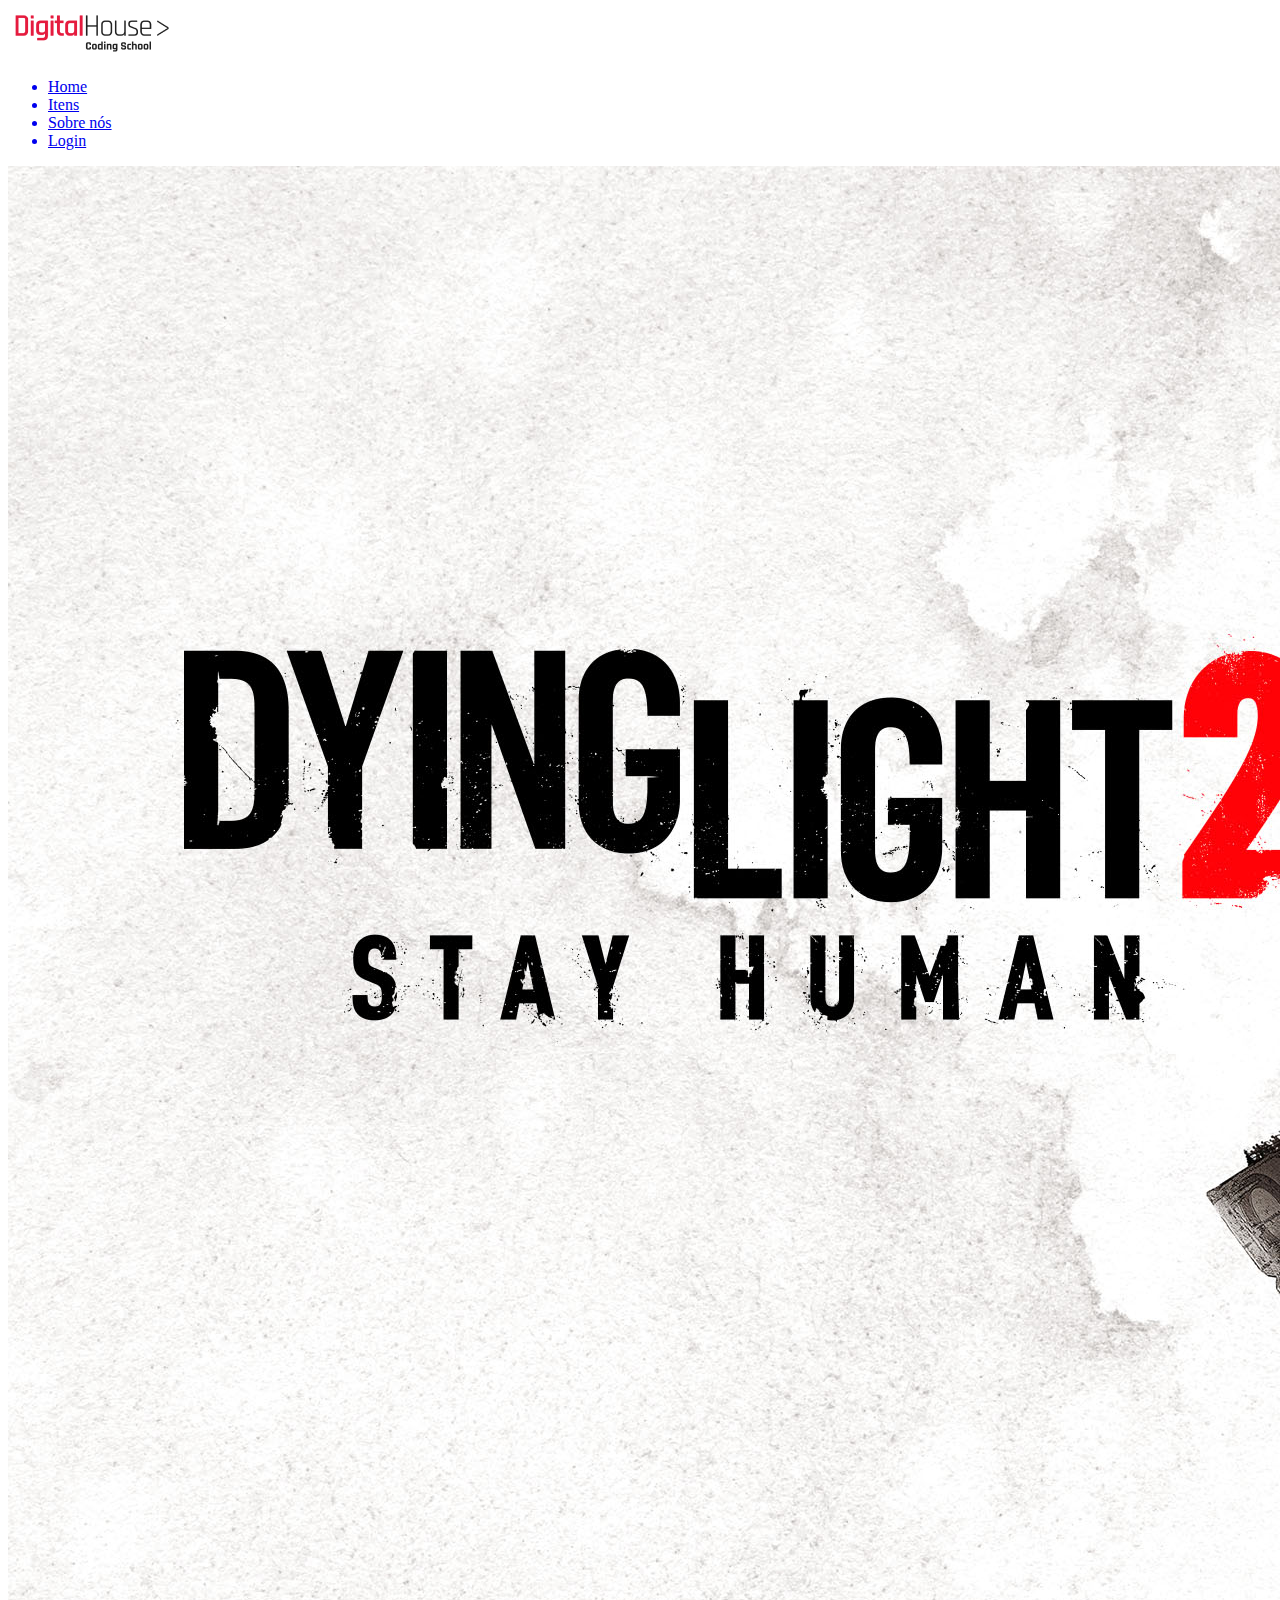
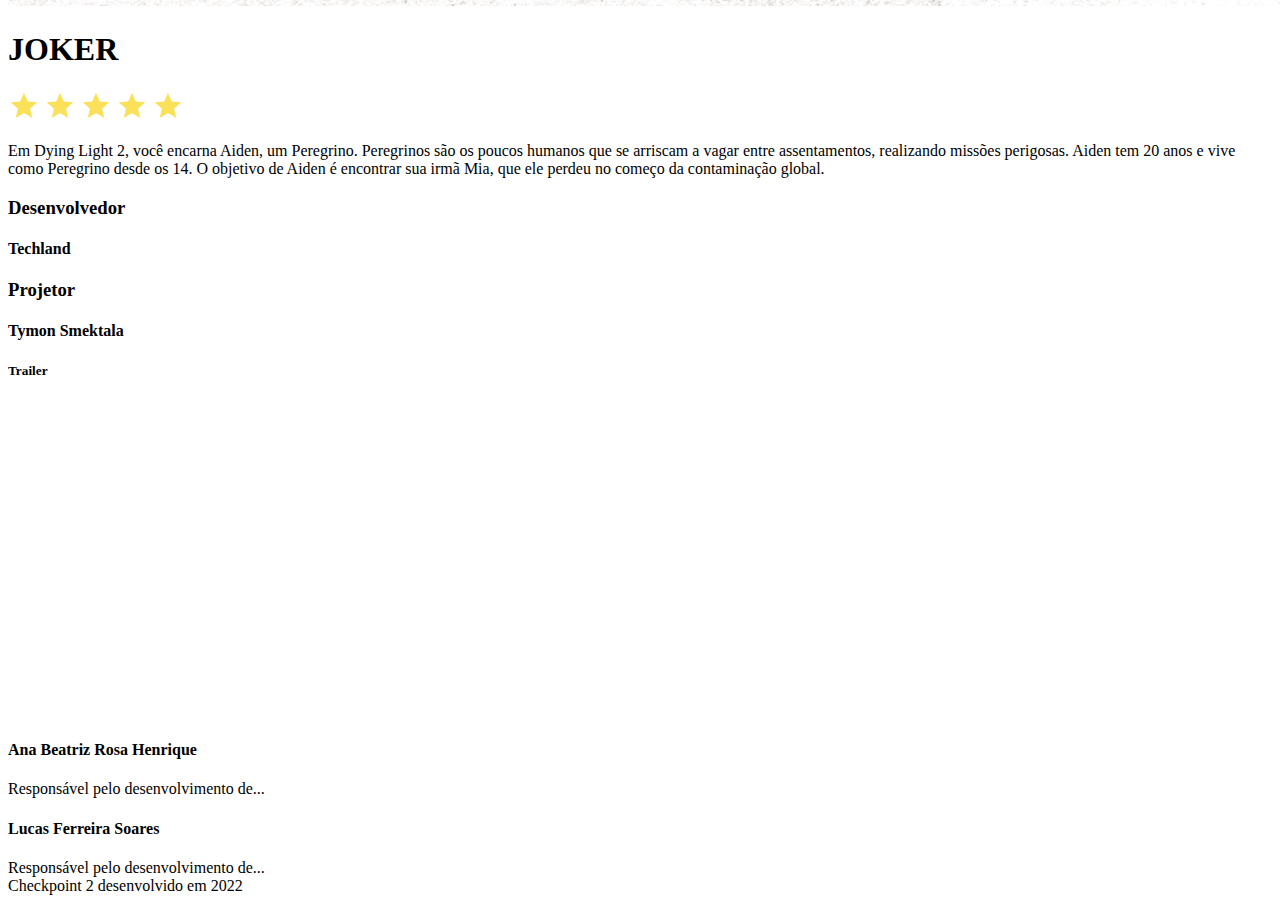
==== pagina2.html @ 2938002d "commit 01" ====
<!DOCTYPE html>
<html lang="pt-br">
  <head>
    <meta charset="UTF-8" />
    <meta http-equiv="X-UA-Compatible" content="IE=edge" />
    <meta name="viewport" content="width=device-width, initial-scale=1.0" />
    <title>DH Gamer | Dying Light 2</title>
    <link rel="stylesheet" href="./css/pagina2.css" />
  </head>
  <body>
    <header>
      <img src="./img/Logo.png" />

      <nav>
        <ul>
            <a href="#"><li class="home">Home</li></a>
            <a href="#"><li class="itens">Itens</li></a>
            <a href="#"><li class="itens">Sobre nós</li></a>
            <a href="#"><li class="itens">Login</li></a>
        </ul>
      </nav>
    </header>

    <main>
        <section class="seçao1">
            <img src="./img/dyinglight2banner.jpg">
        </section>

        <section class="seçao2">
            <h1>JOKER</h1>

            <div class="estrelas">
                <img src="./img/star.png">
                <img src="./img/star.png">
                <img src="./img/star.png">
                <img src="./img/star.png">
                <img src="./img/star.png">
            </div>

            <p>Em Dying Light 2, você encarna Aiden, um Peregrino. Peregrinos são
                os poucos humanos que se arriscam a vagar entre assentamentos,
                realizando missões perigosas. Aiden tem 20 anos e vive como
                Peregrino desde os 14. O objetivo de Aiden é encontrar sua irmã
                Mia, que ele perdeu no começo da contaminação global.
            </p>

            <div class="desenvolvimento">
                <div class="desenvolvedor">
                    <h3>Desenvolvedor</h3>
                    <h4>Techland</h4>
                </div>

                <div class="projetor">
                    <h3>Projetor</h3>
                    <h4>Tymon Smektala</h4>
                </div>
            </div>

            <h5>Trailer</h5>

            <iframe width="560" height="315" src="https://www.youtube.com/embed/68bZ1LKKh7Q" title="YouTube video player" frameborder="0" allow="accelerometer; autoplay; clipboard-write; encrypted-media; gyroscope; picture-in-picture" allowfullscreen></iframe>

        </section>
    </main>

    <footer>
      <div>
        <div class="integrantes">
          <h4>Ana Beatriz Rosa Henrique</h4>
          <span>Responsável pelo desenvolvimento de...</span>

          <div class="redes">
            <a href="./img/Linkedin.png"></a>
            <a href="./img/github.png"></a>
          </div>
        </div>

        <div class="integrantes">
          <h4>Lucas Ferreira Soares</h4>
          <span>Responsável pelo desenvolvimento de...</span>

          <div class="redes">
            <a href="./img/Linkedin.png"></a>
            <a href="./img/github.png"></a>
          </div>
        </div>
      </div>

      <span class="checkpoint"> Checkpoint 2 desenvolvido em 2022 </span>
    </footer>
  </body>
</html>
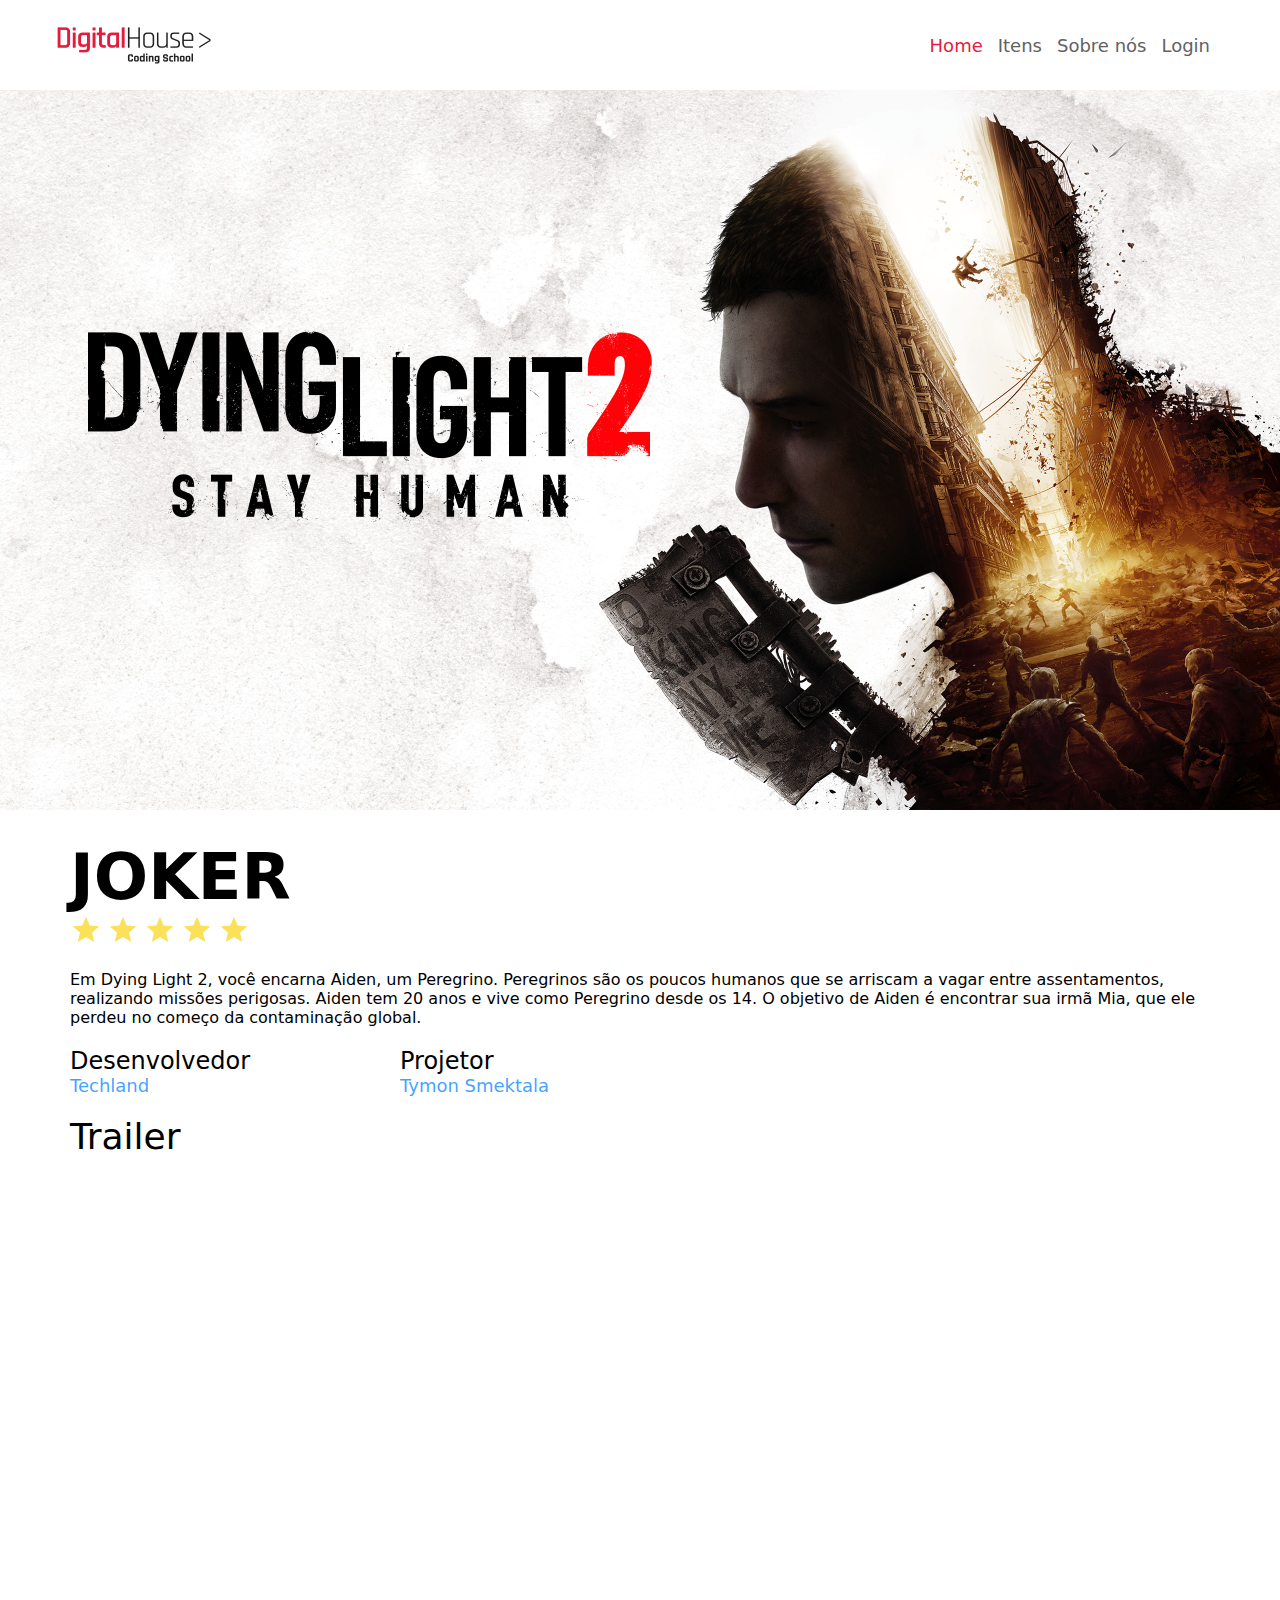
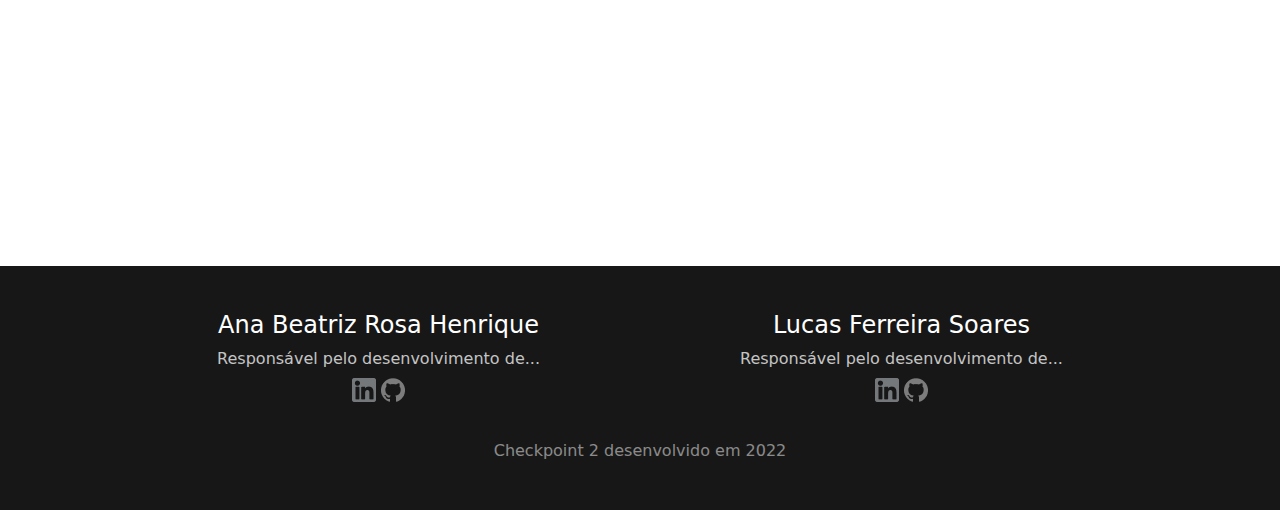
==== commit 0ebc8732: "commit02" ====
--- a/pagina2.html
+++ b/pagina2.html
@@ -13,75 +13,104 @@
 
       <nav>
         <ul>
-            <a href="#"><li class="home">Home</li></a>
-            <a href="#"><li class="itens">Itens</li></a>
-            <a href="#"><li class="itens">Sobre nós</li></a>
-            <a href="#"><li class="itens">Login</li></a>
+          <a href="#">
+            <li class="home">Home</li>
+          </a>
+          <a href="./index.html#seçao2">
+            <li class="itens">Itens</li>
+          </a>
+          <a href="#sobre-nós">
+            <li class="itens">Sobre nós</li>
+          </a>
+          <a href="#">
+            <li class="itens">Login</li>
+          </a>
         </ul>
       </nav>
     </header>
 
     <main>
-        <section class="seçao1">
-            <img src="./img/dyinglight2banner.jpg">
-        </section>
+      <section class="seçao1">
+        <img src="./img/dyinglight2banner.jpg" />
+      </section>
 
-        <section class="seçao2">
-            <h1>JOKER</h1>
+      <section class="seçao2" id="seçao2">
+        <div class="joker-estrelinha"> 
+          <h1>JOKER</h1>
 
-            <div class="estrelas">
-                <img src="./img/star.png">
-                <img src="./img/star.png">
-                <img src="./img/star.png">
-                <img src="./img/star.png">
-                <img src="./img/star.png">
-            </div>
+          <div class="estrelas">
+            <img src="./img/star.png" />
+            <img src="./img/star.png" />
+            <img src="./img/star.png" />
+            <img src="./img/star.png" />
+            <img src="./img/star.png" />
+         </div>
+        </div>
 
-            <p>Em Dying Light 2, você encarna Aiden, um Peregrino. Peregrinos são
-                os poucos humanos que se arriscam a vagar entre assentamentos,
-                realizando missões perigosas. Aiden tem 20 anos e vive como
-                Peregrino desde os 14. O objetivo de Aiden é encontrar sua irmã
-                Mia, que ele perdeu no começo da contaminação global.
-            </p>
+        <p>
+          Em Dying Light 2, você encarna Aiden, um Peregrino. Peregrinos são os
+          poucos humanos que se arriscam a vagar entre assentamentos, realizando
+          missões perigosas. Aiden tem 20 anos e vive como Peregrino desde os
+          14. O objetivo de Aiden é encontrar sua irmã Mia, que ele perdeu no
+          começo da contaminação global.
+        </p>
 
-            <div class="desenvolvimento">
-                <div class="desenvolvedor">
-                    <h3>Desenvolvedor</h3>
-                    <h4>Techland</h4>
-                </div>
+        <div class="desenvolvimento">
+          <div class="desenvolvedor">
+            <h3>Desenvolvedor</h3>
+            <h4>Techland</h4>
+          </div>
 
-                <div class="projetor">
-                    <h3>Projetor</h3>
-                    <h4>Tymon Smektala</h4>
-                </div>
-            </div>
+          <div class="projetor">
+            <h3>Projetor</h3>
+            <h4>Tymon Smektala</h4>
+          </div>
+        </div>
 
-            <h5>Trailer</h5>
+        <h5>Trailer</h5>
 
-            <iframe width="560" height="315" src="https://www.youtube.com/embed/68bZ1LKKh7Q" title="YouTube video player" frameborder="0" allow="accelerometer; autoplay; clipboard-write; encrypted-media; gyroscope; picture-in-picture" allowfullscreen></iframe>
-
-        </section>
+        <iframe
+          width="560"
+          height="315"
+          src="https://www.youtube.com/embed/68bZ1LKKh7Q"
+          title="YouTube video player"
+          frameborder="0"
+          allow="accelerometer; autoplay; clipboard-write; encrypted-media; gyroscope; picture-in-picture"
+          allowfullscreen
+        ></iframe>
+      </section>
     </main>
 
     <footer>
-      <div>
-        <div class="integrantes">
-          <h4>Ana Beatriz Rosa Henrique</h4>
-          <span>Responsável pelo desenvolvimento de...</span>
+      <div id="sobre-nós">
+        <div class="informaçoes">
+          <div class="integrantes">
+            <h4>Ana Beatriz Rosa Henrique</h4>
+            <span>Responsável pelo desenvolvimento de...</span>
 
-          <div class="redes">
-            <a href="./img/Linkedin.png"></a>
-            <a href="./img/github.png"></a>
+            <div class="redes">
+              <a
+                href="https://www.linkedin.com/in/ana-beatriz-rosa-henrique-3b5945232/"
+                ><img src="./img/Linkedin.png" alt="LinkedIn"
+              /></a>
+              <a href="https://github.com/nabiiaz"
+                ><img src="./img/github.png" alt="GitHub"
+              /></a>
+            </div>
           </div>
-        </div>
 
-        <div class="integrantes">
-          <h4>Lucas Ferreira Soares</h4>
-          <span>Responsável pelo desenvolvimento de...</span>
+          <div class="integrantes">
+            <h4>Lucas Ferreira Soares</h4>
+            <span>Responsável pelo desenvolvimento de...</span>
 
-          <div class="redes">
-            <a href="./img/Linkedin.png"></a>
-            <a href="./img/github.png"></a>
+            <div class="redes">
+              <a href="https://www.linkedin.com/in/lucas-soares-33154a239/"
+                ><img src="./img/Linkedin.png" alt="LinkedIn"
+              /></a>
+              <a href="https://github.com/LucasTrawman"
+                ><img src="./img/github.png" alt="GitHub"
+              /></a>
+            </div>
           </div>
         </div>
       </div>
--- a/css/pagina2.css
+++ b/css/pagina2.css
@@ -0,0 +1,157 @@
+*{
+    padding: 0;
+    box-sizing: border-box;
+    margin: 0;
+    font-family: system-ui, -apple-system, BlinkMacSystemFont, 'Segoe UI', Roboto, Oxygen, Ubuntu, Cantarell, 'Open Sans', 'Helvetica Neue', sans-serif;
+}
+
+html{
+    scroll-behavior: smooth;
+}
+
+header{
+    display: flex;
+    justify-content: space-between;
+    align-items: center;
+    padding: 20px 70px 20px 50px;
+    font-size: 18px;
+    width: 100%;
+    height: 10vh;
+    position: -webkit-sticky;
+    position: sticky;
+    top: 0;
+    background-color: white;
+}
+
+nav{
+    display: flex;
+}
+
+ul{
+    display: flex;
+    align-items: center;
+    list-style: none;
+    gap: 15px;
+}
+
+a{
+    text-decoration: none;
+}
+
+.home{
+    color: #E51B3E;
+}
+
+.itens{
+    color: #626262;
+}
+
+.seçao1 img{
+    display: flex;
+    width: 100%;
+}
+
+.seçao2{
+    display: flex;
+    flex-direction: column;
+    justify-content: flex-start;
+    align-items: flex-start;
+    padding: 30px 70px;
+    gap: 20px;
+    flex-wrap: wrap;
+}
+
+.seçao2 p{
+    width: 100%;
+}
+
+.desenvolvimento{
+    display: flex;
+    flex-direction: row;
+    gap: 150px;
+}
+
+.desenvolvedor h3{
+    font-weight: 500;
+    font-size: 24px;
+}
+
+.desenvolvedor h4{
+    font-weight: 400;
+    font-size: 18px;
+    color:rgba(0, 133, 255, 0.75);
+}
+
+.projetor h3{
+    font-weight: 500;
+    font-size: 24px;
+}
+
+.projetor h4{
+    font-weight: 400;
+    font-size: 18px;
+    color:rgba(0, 133, 255, 0.75);
+}
+
+.seçao2 h5{
+    font-weight: 400;
+    font-size: 36px;
+}
+
+iframe{
+    width: 1200px;
+    height: 659px;
+    border-radius: 12px;
+    align-self: center;
+}
+
+.seçao2 h1{
+    font-weight: 800;
+    font-size: 64px;
+}
+
+
+footer{
+    background-color: #171717;
+    color: white;
+    display: flex;
+    flex-direction:column;
+    justify-content: space-around;
+    align-items:center;
+    padding-top: 45px;
+    padding-bottom: 50px;
+    gap: 35px;
+}
+
+.integrantes h4{
+    font-weight: 400;
+    font-size: 24px;
+}
+
+.informaçoes{
+    display: flex;
+    align-items: center;
+    justify-content: center;
+    gap: 200px;
+}
+
+.integrantes{
+    display: flex;
+    justify-content:center;
+    align-items: center;
+    flex-direction: column;
+    gap:10px;
+}
+
+.integrantes span{
+    color: rgba(255, 255, 255, 0.753);
+}
+
+.redes a{
+    width: 30px;
+    height: 40px;
+}
+
+.checkpoint{
+     color: rgba(255, 255, 255, 0.5);
+}
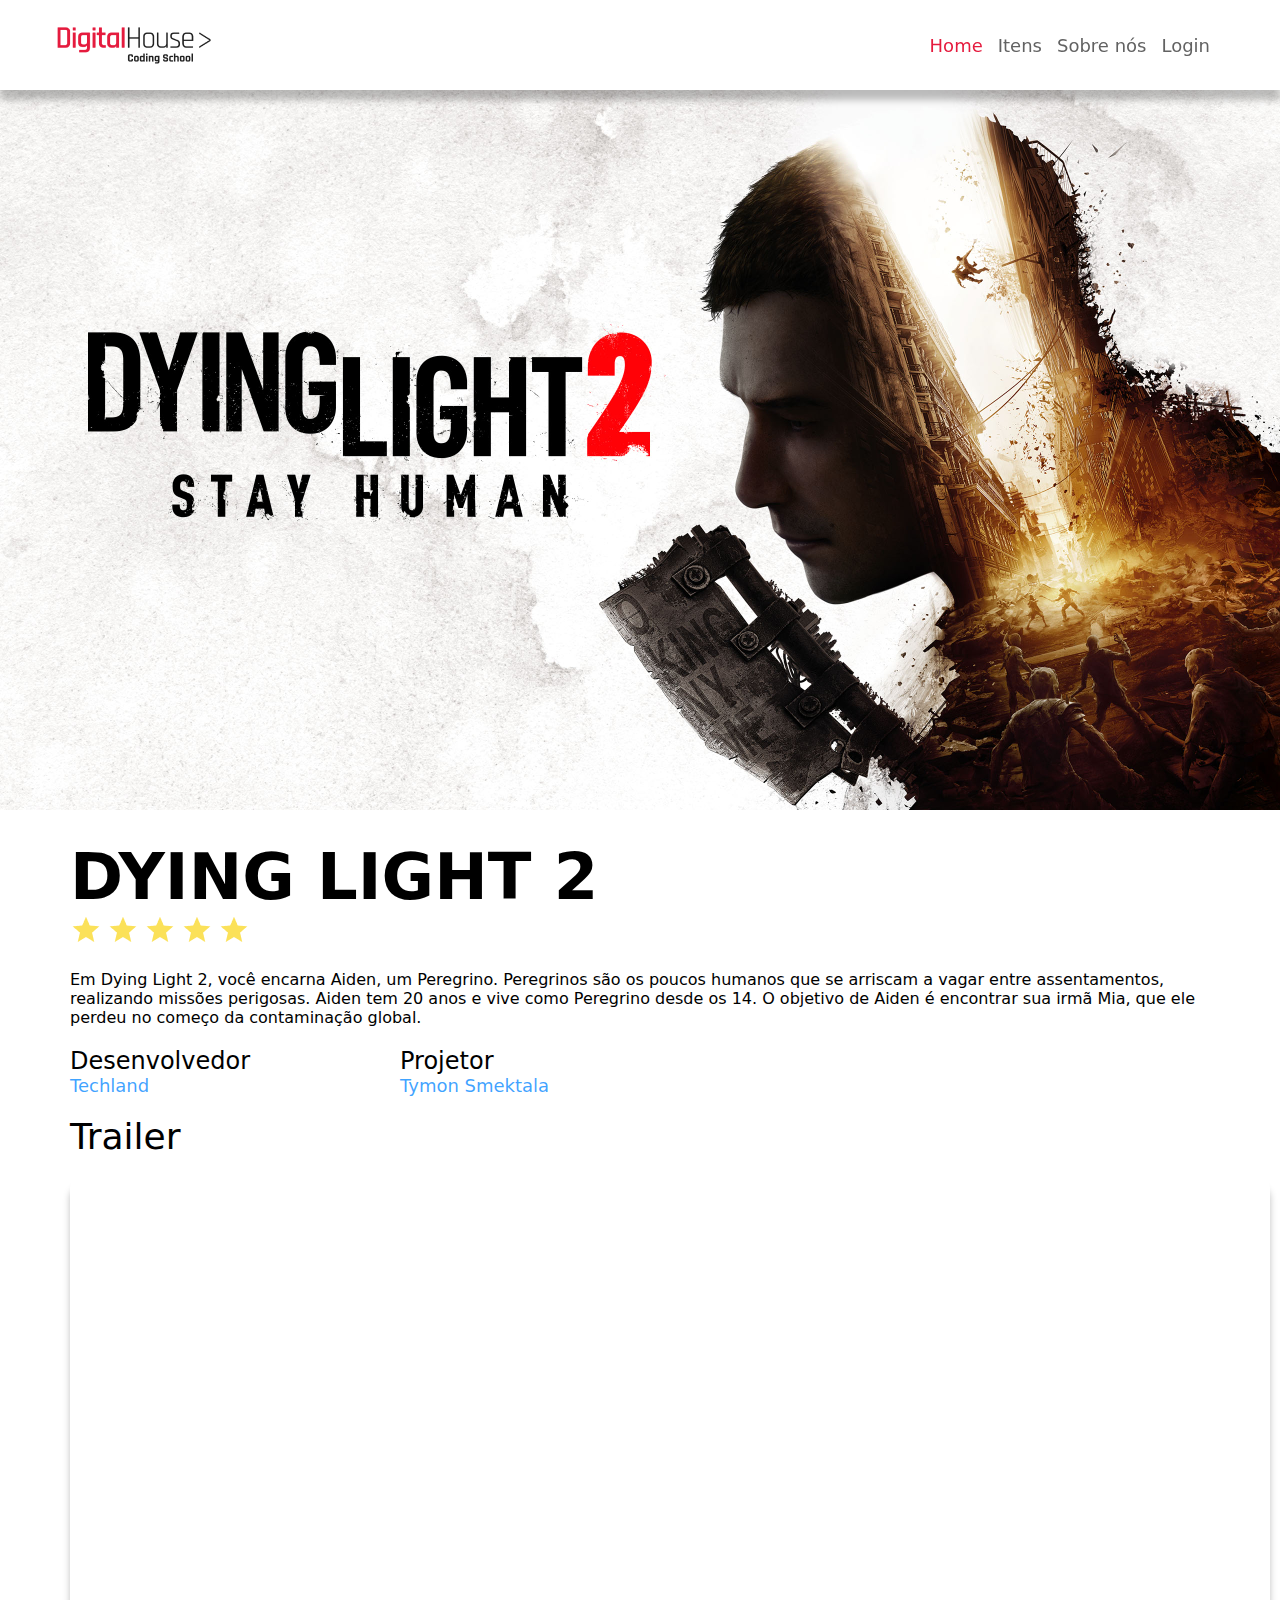
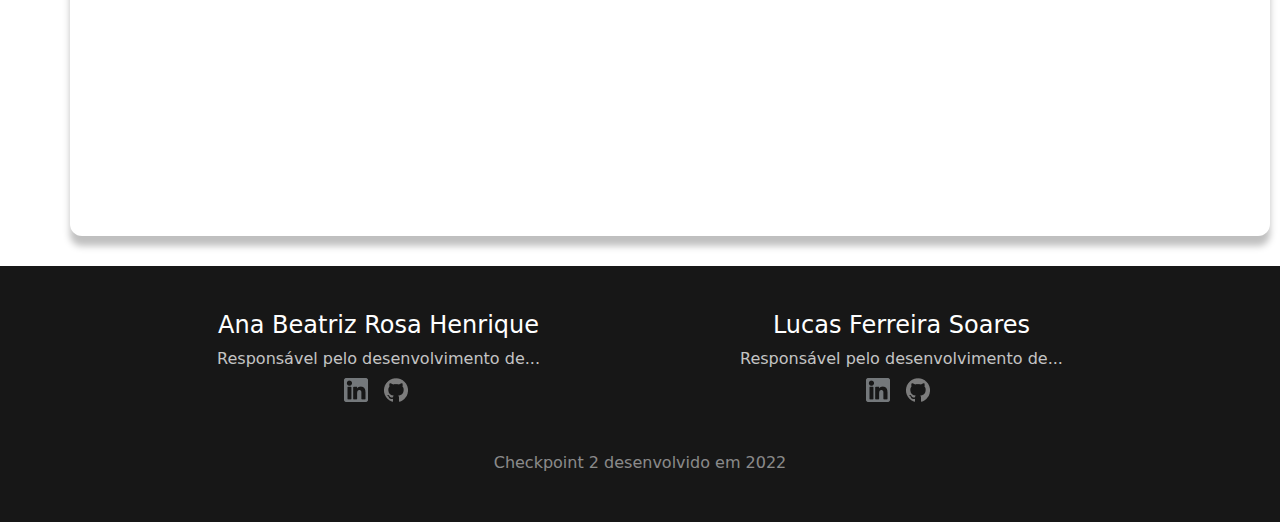
==== commit ce4a0a78: "push modal" ====
--- a/pagina2.html
+++ b/pagina2.html
@@ -27,6 +27,7 @@
           </a>
         </ul>
       </nav>
+      <img class="menu-sanduiche" src="./img/menu.png" alt="menu">
     </header>
 
     <main>
@@ -35,8 +36,8 @@
       </section>
 
       <section class="seçao2" id="seçao2">
-        <div class="joker-estrelinha"> 
-          <h1>JOKER</h1>
+        <div class="dying-estrelinha"> 
+          <h1>DYING LIGHT 2</h1>
 
           <div class="estrelas">
             <img src="./img/star.png" />
--- a/css/pagina2.css
+++ b/css/pagina2.css
@@ -1,157 +1,257 @@
-*{
-    padding: 0;
-    box-sizing: border-box;
-    margin: 0;
-    font-family: system-ui, -apple-system, BlinkMacSystemFont, 'Segoe UI', Roboto, Oxygen, Ubuntu, Cantarell, 'Open Sans', 'Helvetica Neue', sans-serif;
-}
-
-html{
-    scroll-behavior: smooth;
-}
-
-header{
-    display: flex;
-    justify-content: space-between;
-    align-items: center;
-    padding: 20px 70px 20px 50px;
-    font-size: 18px;
-    width: 100%;
-    height: 10vh;
-    position: -webkit-sticky;
-    position: sticky;
-    top: 0;
-    background-color: white;
-}
-
-nav{
-    display: flex;
-}
-
-ul{
-    display: flex;
-    align-items: center;
-    list-style: none;
-    gap: 15px;
-}
-
-a{
-    text-decoration: none;
-}
-
-.home{
-    color: #E51B3E;
-}
-
-.itens{
-    color: #626262;
-}
-
-.seçao1 img{
-    display: flex;
-    width: 100%;
-}
-
-.seçao2{
+* {
+  padding: 0;
+  box-sizing: border-box;
+  margin: 0;
+  font-family: system-ui, -apple-system, BlinkMacSystemFont, "Segoe UI", Roboto,
+    Oxygen, Ubuntu, Cantarell, "Open Sans", "Helvetica Neue", sans-serif;
+}
+
+html {
+  scroll-behavior: smooth;
+}
+
+header {
+  display: flex;
+  justify-content: space-between;
+  align-items: center;
+  padding: 20px 70px 20px 50px;
+  font-size: 18px;
+  width: 100%;
+  height: 10vh;
+  position: -webkit-sticky;
+  position: sticky;
+  top: 0;
+  background-color: white;
+  box-shadow: 0px 10px 7px rgba(0, 0, 0, 0.25);
+}
+
+.menu-sanduiche {
+  display: none;
+}
+
+nav {
+  display: flex;
+}
+
+header li {
+  transition: all 0.4s;
+}
+
+header li:hover {
+  transform: rotate(360deg);
+}
+
+ul {
+  display: flex;
+  align-items: center;
+  list-style: none;
+  gap: 15px;
+}
+
+a {
+  text-decoration: none;
+}
+
+.home {
+  color: #e51b3e;
+}
+
+.itens {
+  color: #626262;
+}
+
+.seçao1 img {
+  display: flex;
+  width: 100%;
+}
+
+.seçao2 {
+  display: flex;
+  flex-direction: column;
+  justify-content: flex-start;
+  align-items: flex-start;
+  padding: 30px 70px;
+  gap: 20px;
+  flex-wrap: wrap;
+}
+
+.dying-estrelinha:hover {
+  animation: dying-estrelinha 3s;
+}
+
+@keyframes dying-estrelinha {
+  50% {
+    color: #e51b3e;
+  }
+  100% {
+    color: black;
+  }
+}
+.seçao2 p {
+  width: 100%;
+}
+
+.estrelas img {
+  transition: 0.5s;
+}
+
+.estrelas img:hover {
+  transform: scale(1.5);
+}
+
+.desenvolvimento {
+  display: flex;
+  flex-direction: row;
+  gap: 150px;
+}
+
+.desenvolvedor h3 {
+  font-weight: 500;
+  font-size: 24px;
+}
+
+.desenvolvedor h4 {
+  font-weight: 400;
+  font-size: 18px;
+  color: rgba(0, 133, 255, 0.75);
+}
+
+.projetor h3 {
+  font-weight: 500;
+  font-size: 24px;
+}
+
+.projetor h4 {
+  font-weight: 400;
+  font-size: 18px;
+  color: rgba(0, 133, 255, 0.75);
+}
+
+.seçao2 h5 {
+  font-weight: 400;
+  font-size: 36px;
+}
+
+iframe {
+  width: 1200px;
+  height: 659px;
+  border-radius: 12px;
+  align-self: center;
+  box-shadow: 0px 10px 7px rgba(0, 0, 0, 0.25);
+}
+
+.seçao2 h1 {
+  font-weight: 800;
+  font-size: 64px;
+}
+
+footer {
+  background-color: #171717;
+  color: white;
+  display: flex;
+  flex-direction: column;
+  justify-content: space-around;
+  align-items: center;
+  padding-top: 45px;
+  padding-bottom: 50px;
+  gap: 35px;
+}
+
+.integrantes h4 {
+  font-weight: 400;
+  font-size: 24px;
+}
+
+.informaçoes {
+  display: flex;
+  align-items: center;
+  justify-content: center;
+  gap: 200px;
+}
+
+.integrantes {
+  display: flex;
+  justify-content: center;
+  align-items: center;
+  flex-direction: column;
+  gap: 10px;
+  transition: 1s;
+}
+
+.integrantes:hover {
+  transform: scale(1.2);
+  border: #626262;
+}
+
+.integrantes span {
+  color: rgba(255, 255, 255, 0.753);
+}
+
+.redes {
+  display: flex;
+  gap: 10px;
+}
+
+.redes a {
+  width: 30px;
+  height: 40px;
+  transition: 1s;
+  animation: pulsar 0.5s infinite alternate;
+}
+
+@keyframes pulsar {
+  to {
+    transform: scale(1.2);
+  }
+}
+
+.checkpoint {
+  color: rgba(255, 255, 255, 0.5);
+}
+
+@media (max-width: 460px) {
+  header {
+    padding: 20px;
+  }
+  nav {
+    display: none;
+  }
+
+  .menu-sanduiche {
+    display: block;
+  }
+
+  .seçao2 {
+    padding: 10px 10px 40px 20px;
+  }
+
+  .seçao2 h1 {
+    font-size: 50px;
+  }
+
+  .informaçoes {
     display: flex;
     flex-direction: column;
+    align-content: flex-start;
     justify-content: flex-start;
-    align-items: flex-start;
-    padding: 30px 70px;
     gap: 20px;
-    flex-wrap: wrap;
-}
-
-.seçao2 p{
     width: 100%;
-}
-
-.desenvolvimento{
-    display: flex;
-    flex-direction: row;
-    gap: 150px;
-}
-
-.desenvolvedor h3{
-    font-weight: 500;
-    font-size: 24px;
-}
-
-.desenvolvedor h4{
-    font-weight: 400;
-    font-size: 18px;
-    color:rgba(0, 133, 255, 0.75);
-}
-
-.projetor h3{
-    font-weight: 500;
-    font-size: 24px;
-}
-
-.projetor h4{
-    font-weight: 400;
-    font-size: 18px;
-    color:rgba(0, 133, 255, 0.75);
-}
-
-.seçao2 h5{
-    font-weight: 400;
-    font-size: 36px;
-}
-
-iframe{
-    width: 1200px;
-    height: 659px;
-    border-radius: 12px;
-    align-self: center;
-}
-
-.seçao2 h1{
-    font-weight: 800;
-    font-size: 64px;
-}
-
-
-footer{
-    background-color: #171717;
-    color: white;
-    display: flex;
-    flex-direction:column;
-    justify-content: space-around;
-    align-items:center;
-    padding-top: 45px;
-    padding-bottom: 50px;
-    gap: 35px;
-}
-
-.integrantes h4{
-    font-weight: 400;
-    font-size: 24px;
-}
-
-.informaçoes{
-    display: flex;
-    align-items: center;
-    justify-content: center;
-    gap: 200px;
-}
-
-.integrantes{
-    display: flex;
-    justify-content:center;
-    align-items: center;
-    flex-direction: column;
-    gap:10px;
-}
-
-.integrantes span{
-    color: rgba(255, 255, 255, 0.753);
-}
-
-.redes a{
-    width: 30px;
-    height: 40px;
-}
-
-.checkpoint{
-     color: rgba(255, 255, 255, 0.5);
-}
+    padding: 0;
+  }
+
+  .integrantes {
+    width: 100%;
+    align-content: flex-start;
+    justify-content: flex-start;
+    padding: 0;
+  }
+
+  iframe {
+    max-width: 80%;
+    max-height: 300px;
+  }
+
+  .desenvolvimento {
+    gap: 80px;
+  }
+}
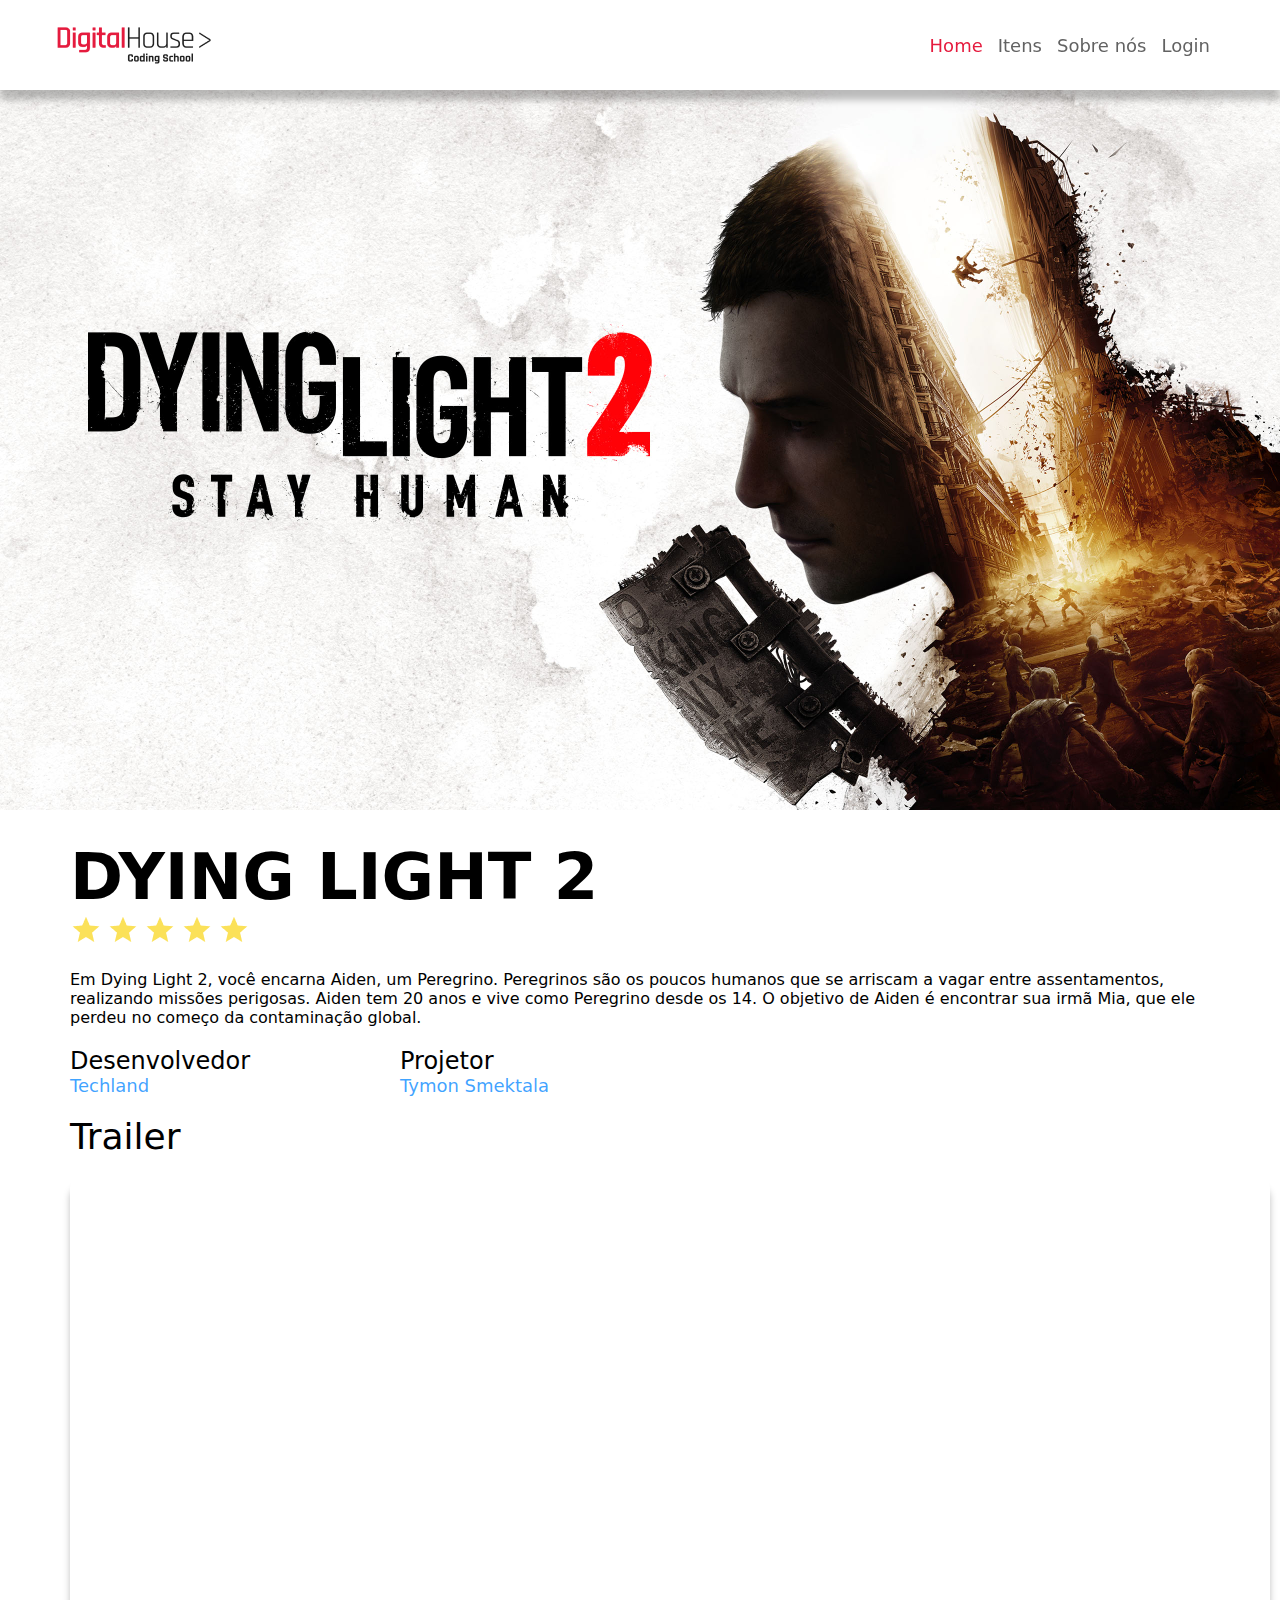
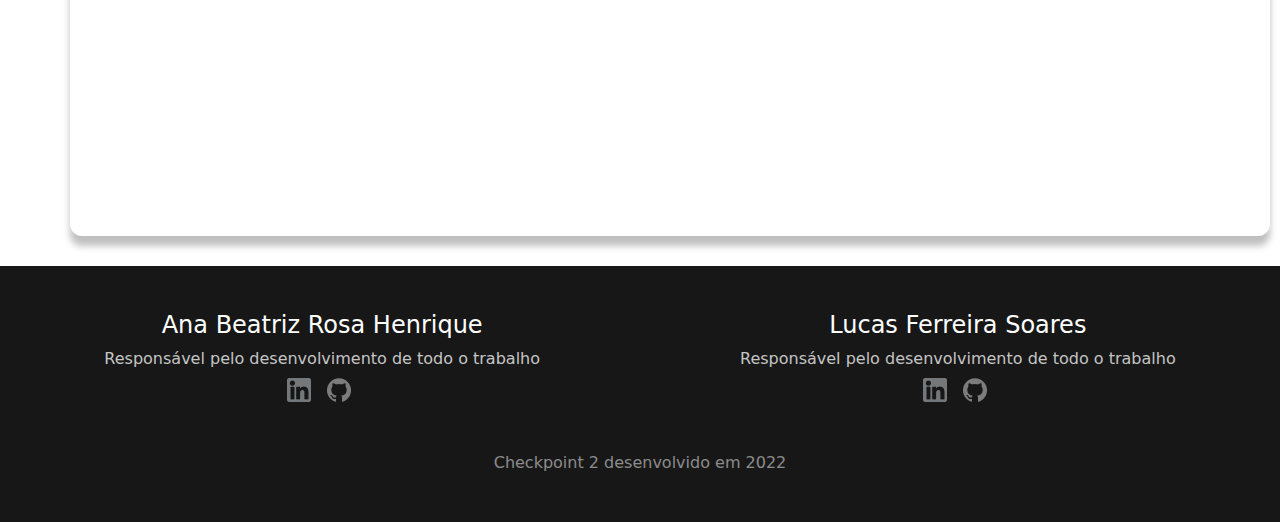
==== commit 9fe0ff6d: "z-index" ====
--- a/pagina2.html
+++ b/pagina2.html
@@ -87,7 +87,7 @@
         <div class="informaçoes">
           <div class="integrantes">
             <h4>Ana Beatriz Rosa Henrique</h4>
-            <span>Responsável pelo desenvolvimento de...</span>
+            <span>Responsável pelo desenvolvimento de todo o trabalho</span>
 
             <div class="redes">
               <a
@@ -102,7 +102,7 @@
 
           <div class="integrantes">
             <h4>Lucas Ferreira Soares</h4>
-            <span>Responsável pelo desenvolvimento de...</span>
+            <span>Responsável pelo desenvolvimento de todo o trabalho</span>
 
             <div class="redes">
               <a href="https://www.linkedin.com/in/lucas-soares-33154a239/"
